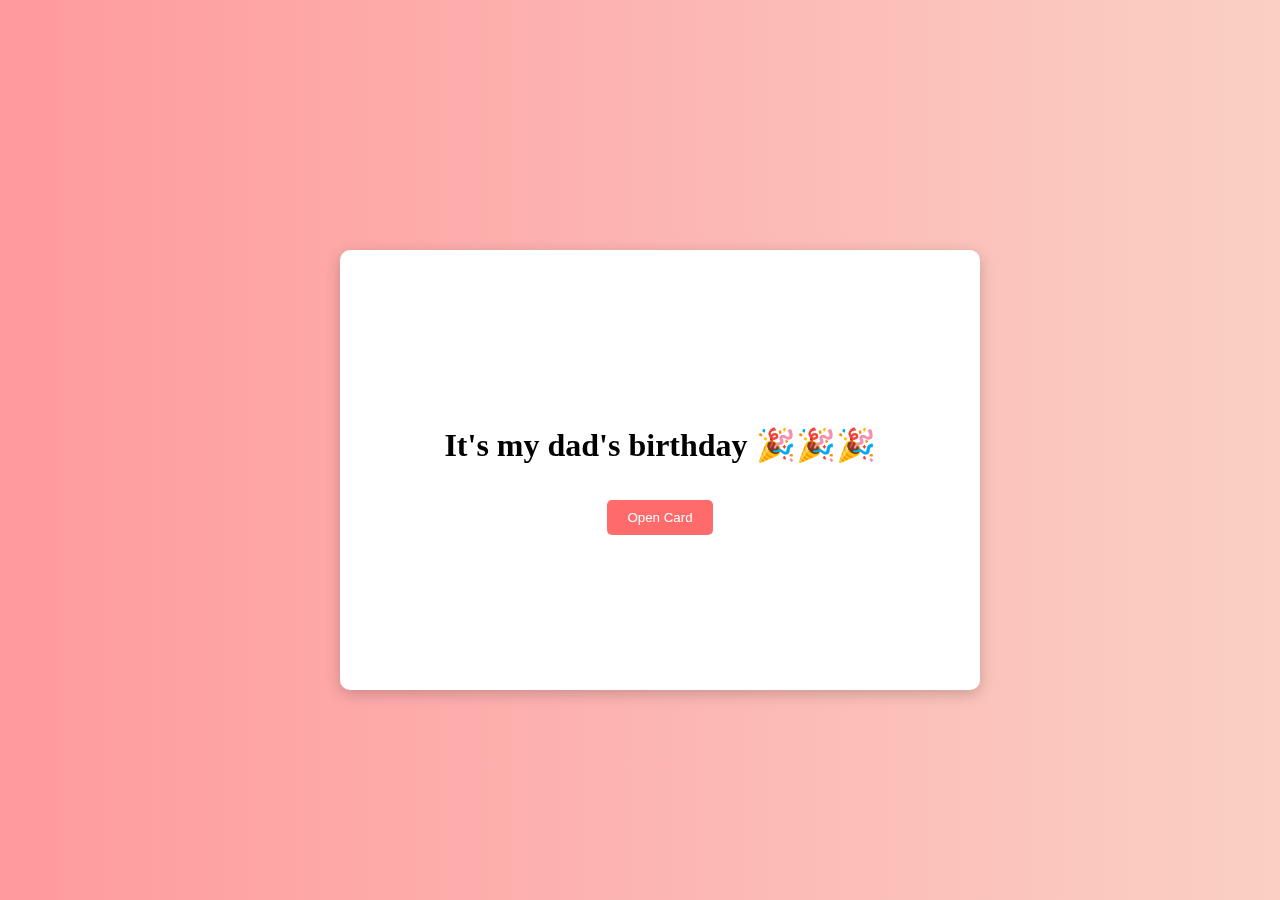
==== card.html @ 86f58bcd "my first commit" ====
<!DOCTYPE html>
<html lang="en">
<head>
    <meta charset="UTF-8">
    <meta name="viewport" content="width=device-width, initial-scale=1.0, maximum-scale=1.0, user-scalable=no">
    <title>special card</title>
    <link rel="stylesheet" href="card.css">
</head>
<body>
    <!-- Book-style card container -->
    <div class="card-container">
        <!-- Front Cover -->
        <div class="cover">
            <h1>It's my dad's birthday 🎉🎉🎉</h1>
            <button onclick="openCard()">Open Card</button>
        </div>

        <!-- Inner Pages (flips open like a book) -->
        <div class="inner-card">
            <!-- Left Page: Image -->
            <div class="page left-page">
                <img src="bday.png" alt="Birthday Image">
            </div>
            <!-- Right Page: Message -->
            <div class="page right-page">
                <h3>Happy Birthday Papaaaaaaaaa 🎉</h3>
                <div class="message-container">
                      <p class="message">إلى أغلى أب في هذا العالم،

                          اليوم ليس يومًا عاديًا، <br>
                           اليوم هو اليوم الذي أشرقت فيه حياتك لتكون نورًا ودعماً وملجأً لي في هذه الدنيا ❤️<br>
                           كل عام وأنت بخير يا أبي، يا من علمتني أن القوة ليست في الجسد بل في القلب، <br>
                           وأن الحكمة ليست في الكلام بل في الفعل.
                    
                            أبي العزيز، كل سنة وأنت بصحة وعافية، مليء بالسعادة والرضا<br>
                            أسأل الله أن يحفظك لنا، وأن يرزقك السعادة التي تملأ قلبك، <br>
                           مثلما كنت دائمًا السبب في سعادتي. أنت قدوتي وفخري، وأحبك أكثر مما أستطيع أن أعبّر.
                    
                           عيد ميلاد سعيد يا أبي الغالي! 🎂
                    
                            ابنتك التي تحبك دائمًا،
                             Roro
                        </p>
                </div>
                <button onclick="goBack()">Close Card</button>
            </div>
        </div>
    </div>

    <script>
        function goBack(){
            window.location.href = "index.html";
            container.classList.add('flip-out');
    
            setTimeout(() => {
            window.location.href = "index.html";
            } , 800);
        }
        function openCard() {
            document.querySelector(".card-container").classList.add("open");
        }
    </script>
</body>
</html>
---- card.css ----
body{
    background: linear-gradient(to right, #ff9a9e, #fad0c4);
    height: 100vh;
    margin: 0;
    display: flex;
    justify-content: center;
    align-items: center;
    perspective: 1000px; /* 3D effect */
}


/* Card Container */
.card-container {
    width: 600px;
    height: 400px;
    position: relative;
    transform-style: preserve-3d;
    transition: transform 1s ease-in-out;
    padding: 20px;
}

/* Front Cover */
.cover {
    background: white;
    position: absolute;
    width: 100%;
    height: 100%;
    border-radius: 10px;
    box-shadow: 0 4px 15px rgba(0, 0, 0, 0.2);
    display: flex;
    flex-direction: column;
    justify-content: center;
    align-items: center;
    backface-visibility: hidden; /* Hide during flip */
    cursor: pointer;
}

/* Inner Pages */
.inner-card {
    position: absolute;
    width: 100%;
    height: 100%;
    transform: rotateY(-180deg);
    backface-visibility: hidden;
    display: flex;
    border-radius: 10px;
    overflow: hidden;
}

/* Flip animation */
.card-container.open {
    transform: rotateY(180deg);
}

/* Left Page (Image) */
.page.left-page {
    flex: 1;
    background: white;
    padding: 20px;
    display: flex;
    align-items: center;
    justify-content: center;
}

/* Right Page (Message) */
.page.right-page {
    flex: 1;
    background: white;
    padding: 20px;
    display: flex;
    flex-direction: column;
    align-items: center;
    justify-content: center;
}

img {
    max-width: 100%;
    max-height: 100%;
}

button {
    background: #ff6b6b;
    color: white;
    border: none;
    padding: 10px 20px;
    margin-top: 15px;
    cursor: pointer;
    border-radius: 5px;
}

@media (max-width: 765px){
    .card-container{
        display: flex;
        justify-content: center;
        align-items: center;
        margin: 20px;
    }
    h1{
        font-size: 24px;
    }
    .inner-card{
        display: flex;
        flex-direction: column;
        overflow-y: auto;
    }
}
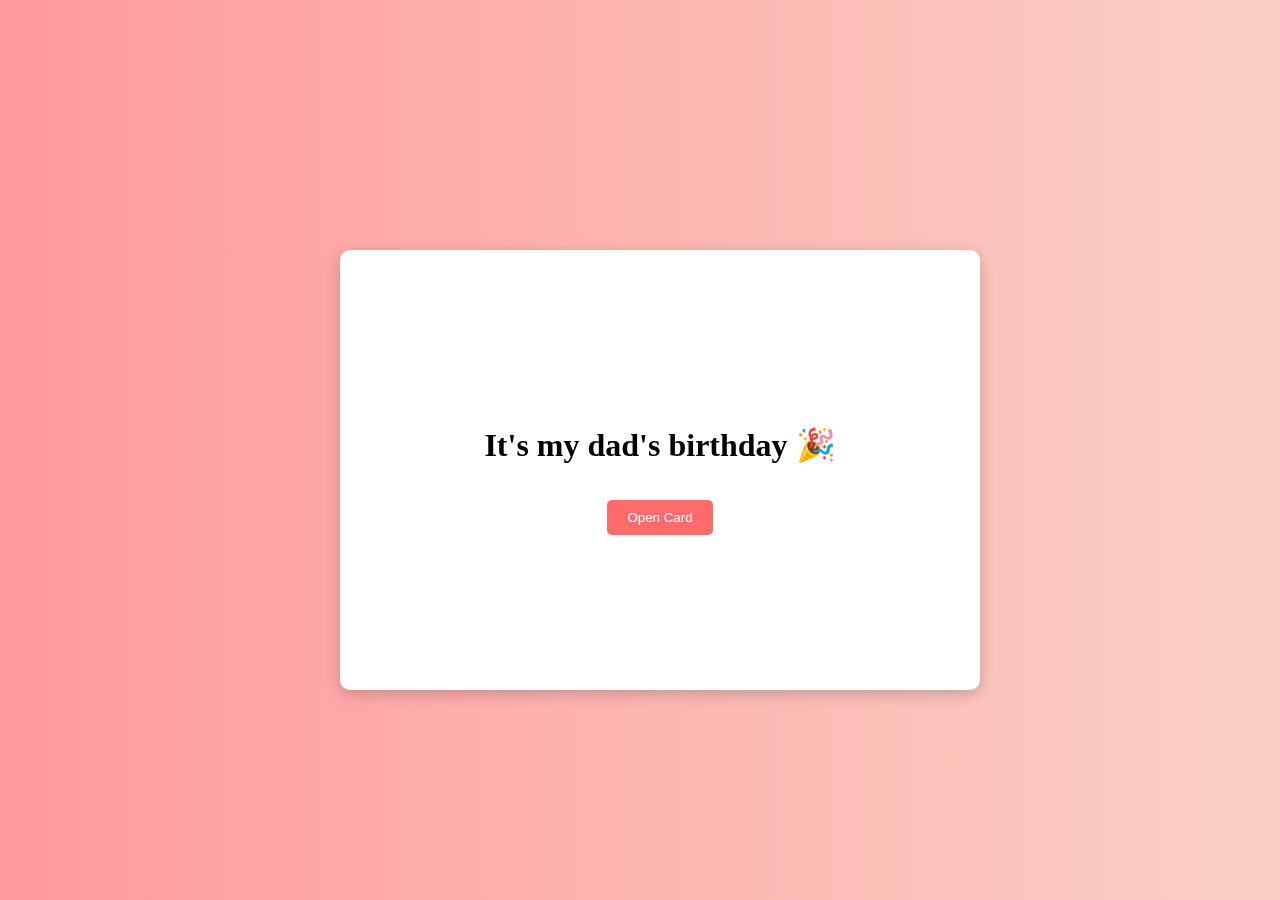
==== commit b77ca1ea: "modified the card title" ====
--- a/card.html
+++ b/card.html
@@ -11,7 +11,7 @@
     <div class="card-container">
         <!-- Front Cover -->
         <div class="cover">
-            <h1>It's my dad's birthday 🎉🎉🎉</h1>
+            <h1>It's my dad's birthday 🎉</h1>
             <button onclick="openCard()">Open Card</button>
         </div>
 
--- a/card.css
+++ b/card.css
@@ -97,6 +97,9 @@
     }
     h1{
         font-size: 24px;
+        display: flex;
+        justify-content: center;
+        align-items: center;
     }
     .inner-card{
         display: flex;
